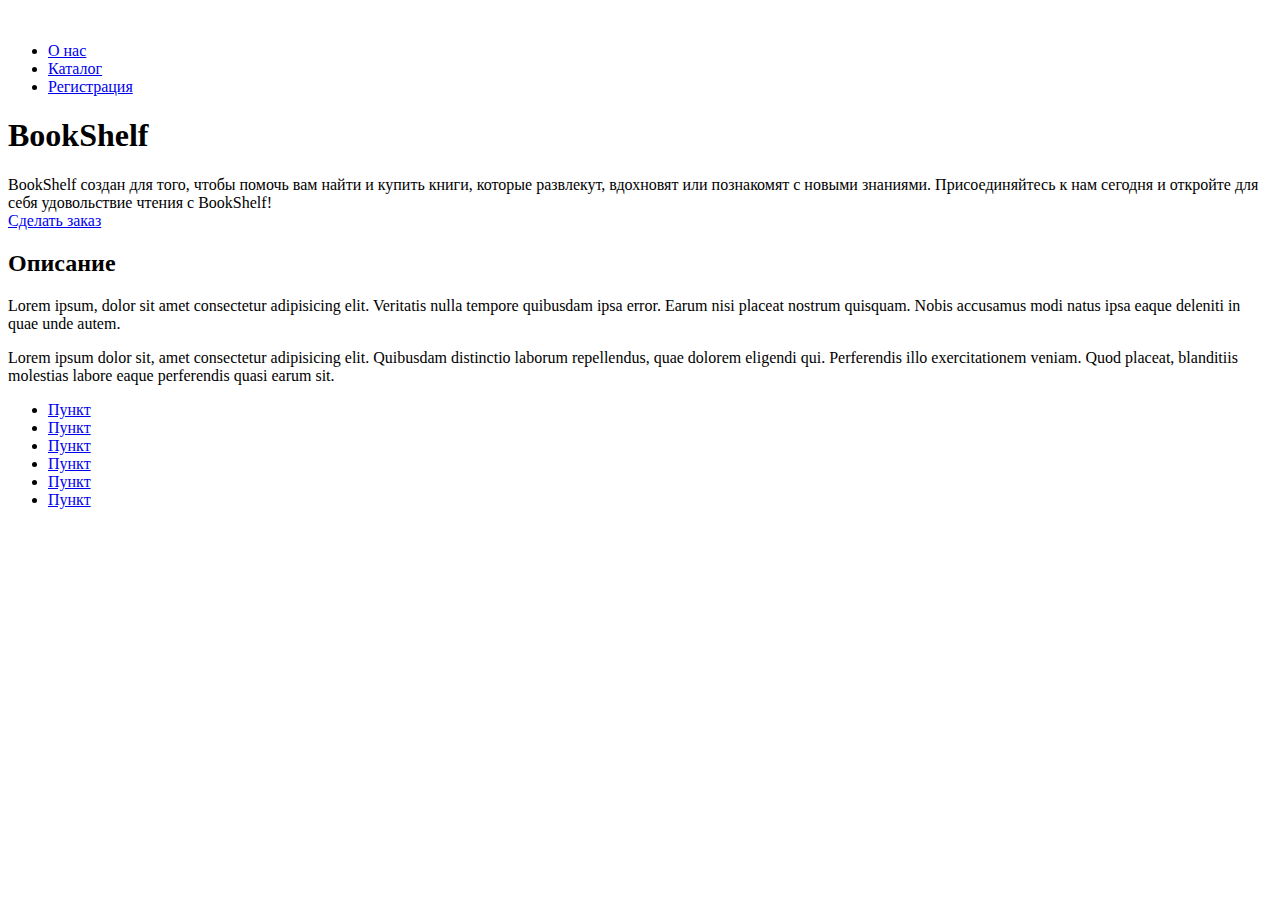
==== index.html @ 665e8b8f "Add files via upload" ====
<!DOCTYPE html>
<html lang="ru">
	<head>
		<meta charset="utf-8">
		<title>BOOKSHELF</title>
		<meta http-equiv="X-UA-Compatible" content="IE=edge">
		<meta name="viewport" content="width=device-width, initial-scale=1, maximum-scale=1">
		<meta name="theme-color" content="#36A26B">
        <link href="https://cdn.jsdelivr.net/npm/bootstrap@5.2.1/dist/css/bootstrap.min.css" rel="stylesheet" integrity="sha384-iYQeCzEYFbKjA/T2uDLTpkwGzCiq6soy8tYaI1GyVh/UjpbCx/TYkiZhlZB6+fzT" crossorigin="anonymous">
		<style>body { opacity: 100; overflow-x: hidden; } html { background-color: #fff; }</style>
	</head>

	<body>

		<header>
            <div class="container">
                <a href="index.html" class="logo" target="_self"><img src="./images/logo.svg" alt=""></a>
                <div class="hamburger" id="hamburger-1">
                    <span class="line"></span>
                    <span class="line"></span>
                    <span class="line"></span>
                </div>
                <ul class="mnu_top">
                    <li><a href="./about.html" target="_self">О нас</a></li>
                    <li><a href="./catalog.html" target="_self">Каталог</a></li>
                    <li><a href="./card.html" target="_self">Регистрация</a></li>
                </ul>
            </div>
		</header>

        <section id="main" style="background-image: url('https://content.fortune.com/wp-content/uploads/2020/06/GettyImages-577674005-e1591100488177.jpg');">
            <div class="container">
                <div class="inner">
                    <h1>BookShelf</h1>
                    <div class="description">
                        BookShelf создан для того, чтобы помочь вам найти и купить книги, которые развлекут, вдохновят или познакомят с новыми знаниями. Присоединяйтесь к нам сегодня и откройте для себя удовольствие чтения с BookShelf!
                    </div>
                    <a href="./catalog.html" class="btn">Сделать заказ</a>
                </div>
            </div>
        </section>
            
        <section id="content">
            <div class="container">
                <div class="inner_content">
                    <h2>Описание</h2>
                    <p>Lorem ipsum, dolor sit amet consectetur adipisicing elit. Veritatis nulla tempore quibusdam ipsa error. Earum nisi placeat nostrum quisquam. Nobis accusamus modi natus ipsa eaque deleniti in quae unde autem.</p>
                    <p>Lorem ipsum dolor sit, amet consectetur adipisicing elit. Quibusdam distinctio laborum repellendus, quae dolorem eligendi qui. Perferendis illo exercitationem veniam. Quod placeat, blanditiis molestias labore eaque perferendis quasi earum sit.</p>
                </div>
            </div>
        </section>

        <footer>
            <div class="container">
                <div class="inner_footer">
                    <ul>
                        <li><a href="#">Пункт</a></li>
                        <li><a href="#">Пункт</a></li>
                        <li><a href="#">Пункт</a></li>
                        <li><a href="#">Пункт</a></li>
                        <li><a href="#">Пункт</a></li>
                        <li><a href="#">Пункт</a></li>
                    </ul>
                </div>
            </div>            
        </footer>

		<!-- libs -->
		<link rel="stylesheet" href="libs/bootstrap-grid.min.css">
        <script src="libs/jquery/dist/jquery.min.js"></script>

		<link rel="stylesheet" href="css/main.css">
		<link rel="stylesheet" href="css/adaptive.css">
		<script src="js/common.js"></script>

	</body>
</html>
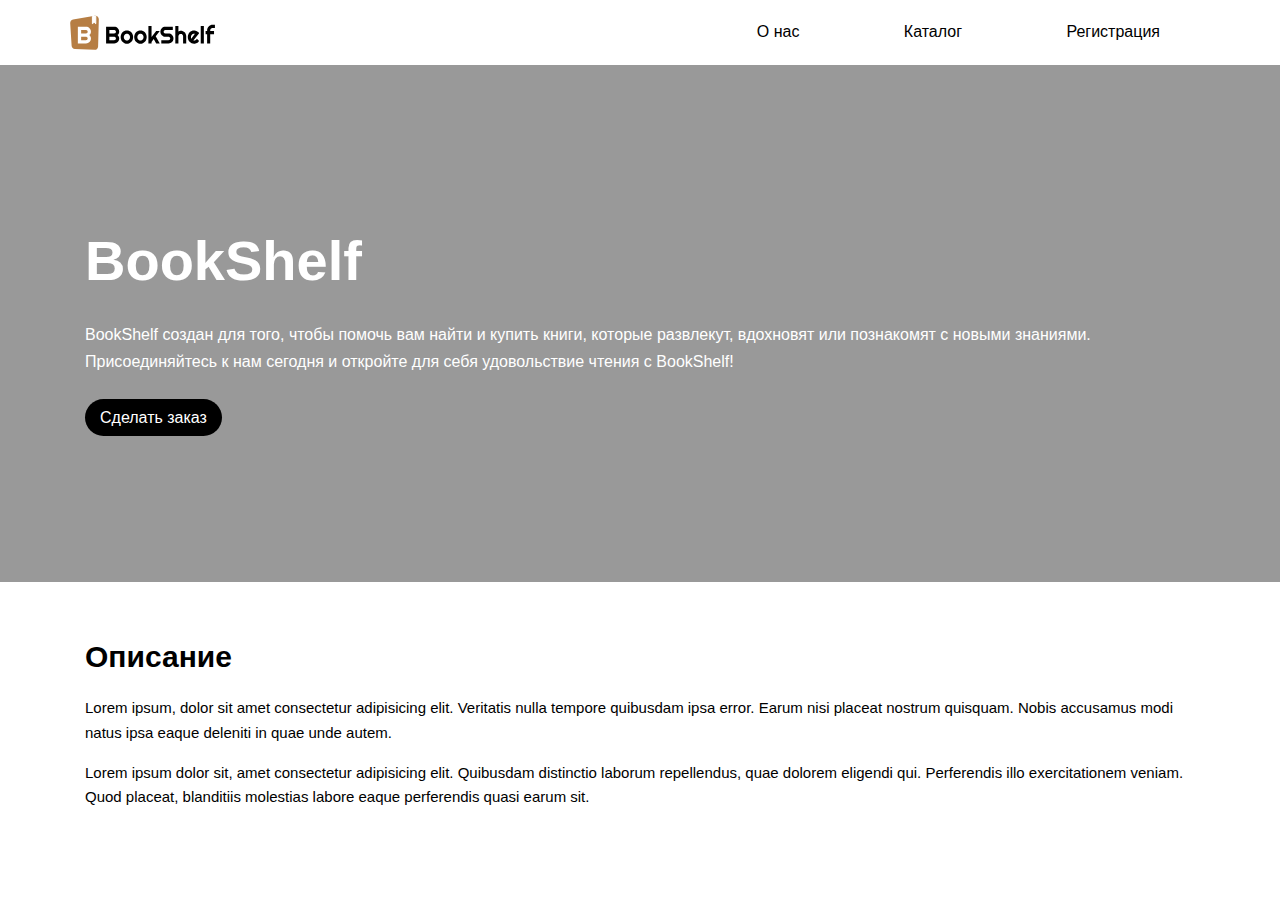
==== commit 91f656f5: "Update index.html" ====
--- a/index.html
+++ b/index.html
@@ -50,21 +50,6 @@
             </div>
         </section>
 
-        <footer>
-            <div class="container">
-                <div class="inner_footer">
-                    <ul>
-                        <li><a href="#">Пункт</a></li>
-                        <li><a href="#">Пункт</a></li>
-                        <li><a href="#">Пункт</a></li>
-                        <li><a href="#">Пункт</a></li>
-                        <li><a href="#">Пункт</a></li>
-                        <li><a href="#">Пункт</a></li>
-                    </ul>
-                </div>
-            </div>            
-        </footer>
-
 		<!-- libs -->
 		<link rel="stylesheet" href="libs/bootstrap-grid.min.css">
         <script src="libs/jquery/dist/jquery.min.js"></script>
--- a/css/main.css
+++ b/css/main.css
@@ -0,0 +1,268 @@
+* {
+  margin: 0;
+  padding: 0;
+  -webkit-box-sizing: border-box;
+  box-sizing: border-box;
+}
+*:before, *:after {
+  -webkit-box-sizing: border-box;
+  box-sizing: border-box;
+}
+*:focus {
+  outline: none;
+}
+
+*::-webkit-input-placeholder {
+  color: #c0c0c0;
+  opacity: 1;
+}
+
+*:-moz-placeholder {
+  color: #c0c0c0;
+  opacity: 1;
+}
+
+*::-moz-placeholder {
+  color: #c0c0c0;
+  opacity: 1;
+}
+
+*:-ms-input-placeholder {
+  color: #c0c0c0;
+  opacity: 1;
+}
+
+::-webkit-scrollbar {
+  width: 10px;
+  background-color: rgba(0, 0, 0, 0);
+  border-radius: 100px;
+}
+
+::-webkit-scrollbar:hover {
+  background-color: rgba(0, 0, 0, 0.09);
+}
+
+::-webkit-scrollbar-thumb:vertical {
+  background: rgba(0, 0, 0, 0.5);
+  border-radius: 100px;
+  background-clip: padding-box;
+  border: 2px solid rgba(0, 0, 0, 0);
+  min-height: 10px;
+}
+
+::-webkit-scrollbar-thumb:vertical:active {
+  background: rgba(0, 0, 0, 0.61);
+  border-radius: 100px;
+}
+
+body input:focus:required:invalid,
+body textarea:focus:required:invalid {
+  color: #000;
+}
+
+body input:required:valid,
+body textarea:required:valid {
+  color: #000;
+}
+
+html, body {
+  height: 100%;
+}
+
+body {
+  font-size: 16px;
+  min-width: 320px;
+  position: relative;
+  line-height: 1.65;
+  font-family: "Roboto", sans-serif;
+  overflow-x: hidden;
+  opacity: 1;
+}
+
+.img-responsive {
+  display: block;
+  max-width: 100%;
+  height: auto;
+}
+
+dl, ol, ul {
+  margin-top: 0;
+  margin-bottom: 0;
+}
+
+img{
+  max-width: 100%;
+}
+
+header{
+ background-color: #fff;
+}
+
+header .container {
+  display: -webkit-flex;
+  display: -ms-flex;
+  display: flex;
+  -ms-align-items: center;
+  align-items: center;
+  justify-content: space-between;
+  padding: 15px 0;
+}
+
+header .logo{
+  max-width: 150px;
+  display: flex;
+  -ms-align-items:center;
+  align-items: center;
+  justify-content: center;
+}
+
+header .mnu_top{
+  list-style-type: none;
+}
+
+header .mnu_top li{
+  display: inline-block;
+  padding: 0 50px;
+}
+
+header .mnu_top li a{
+-webkit-transition: all .4s ease;
+-o-transition: all .4s ease;
+transition: all .4s ease;
+display: block;
+text-decoration: none;
+color: #000;
+}
+
+header .mnu_top li a:hover{
+color: #B67E44;
+}
+
+#main{
+  -webkit-background-size: cover;
+  background-size: cover;
+  background-position: center;
+  background-repeat: no-repeat;
+  padding: 150px 0;
+  position: relative;
+
+}
+
+#main::before{
+  content: '';
+  position: absolute;
+  top: 0;
+  left: 0;
+  width: 100%;
+  height: 100%;
+  z-index: 1;
+  background-color: rgba(0, 0, 0, .40);
+}
+
+#main .inner{
+  z-index: 2;
+  position: relative;
+}
+
+#main .inner > h1{
+  font-size: 56px;
+  color: #fff;
+}
+
+#main .inner > .description{
+  margin: 15px 0 30px;
+  color: #fff;
+}
+
+.btn{
+  text-decoration: none;
+  color: #fff;
+  background-color: #000;
+  transition: all .4s ease;
+  padding: 10px 15px;
+  border-radius: 30px;
+  font-weight: 500;
+}
+
+.btn:hover{
+  background-color: #000;
+}
+
+.btn:first-child:hover, :not(.btn-check)+.btn:hover {
+  color: #fff;
+  background-color: #B67E44;
+  border-color: #B67E44;
+}
+
+#content{
+  padding: 50px 0;
+}
+
+#content .inner_content h2{
+font-size: 30px
+}
+
+#content .inner_content p{
+  margin: 1em 0;
+  font-size: 15px;
+}
+
+footer{
+  padding: 50px 0;
+}
+
+footer ul{
+  list-style-type: none;
+  column-count: 3;
+}
+
+footer ul li{
+  display: block;
+  margin-bottom: .5em;
+}
+
+footer ul a{
+  color: #000;
+  text-decoration: none;
+  -webkit-transition: color .4s ease;
+  -o-transition: color .4s ease;
+  transition: color .4s ease;
+}
+
+footer ul a:hover{
+  color: #B67E44;
+  ;
+}
+
+.hamburger {
+  display: none;
+}
+
+.hamburger .line {
+  width: 24px;
+  height: 3px;
+  background-color: #000;
+  display: block;
+  margin: 6px auto;
+  -webkit-transition: all 0.3s ease-in-out;
+  transition: all 0.3s ease-in-out;
+  border-radius: 5px
+}
+
+.hamburger:hover {
+  cursor: pointer;
+}
+
+#hamburger-1.is-active .line:nth-child(2) {
+  opacity: 0;
+}
+
+#hamburger-1.is-active .line:nth-child(1) {
+  -webkit-transform: translateY(9px) rotate(45deg);
+  transform: translateY(9px) rotate(45deg);
+}
+
+#hamburger-1.is-active .line:nth-child(3) {
+  -webkit-transform: translateY(-9px) rotate(-45deg);
+  transform: translateY(-9px) rotate(-45deg);
+}--- a/css/adaptive.css
+++ b/css/adaptive.css
@@ -0,0 +1,92 @@
+/*Desktop*/
+@media only screen and (max-width: 1200px) {
+  #main .inner > .description {
+  max-width: 80%;
+  }
+}
+
+/*Tablets*/
+@media only screen and (max-width: 768px) {
+    header{
+    padding: 0 15px;
+    position: relative;
+  }
+
+  .mnu_top{
+    display: none;
+    position: absolute;
+    width: 100%;
+    left: 0;
+    top: 60px;
+    z-index: 10;
+    background-color: #fff;
+  }
+
+  .mnu_top li{
+    display: block;
+    margin: 10px;
+    width: 100%;
+  }
+
+  .hamburger{
+    display: block;
+  }
+
+  #main{
+    padding: 50px 0;
+  }
+
+  #main .inner > h1{
+    font-size: 36px;
+  }
+
+  #main .inner > .description{
+    max-width: 100%;
+  }
+
+  #content, footer{
+    padding: 30px 0;
+  }
+
+  #content .inner_content h2{
+    font-size: 26px;
+  }
+
+  #content .inner_content p{
+    font-size: 14px;
+  }
+
+  footer ul a{
+    font-size: 14px;
+  }
+}
+
+
+/*Phones*/
+@media only screen and (max-width: 480px) {
+  #main .inner > h1{
+    font-size: 30px;
+  }
+
+  #main .inner > .description{
+    font-size: 13px;
+    margin-top: 5px;
+    margin-bottom: 20px;
+  }
+ 
+  .btn{
+    font-size: 14px;
+  }
+  
+  #content .inner_content h2{
+    font-size: 20px;
+  }
+
+  #content .inner_content p{
+    font-size: 12px;
+  }
+  
+  footer ul{
+    column-count: 2;
+  }
+}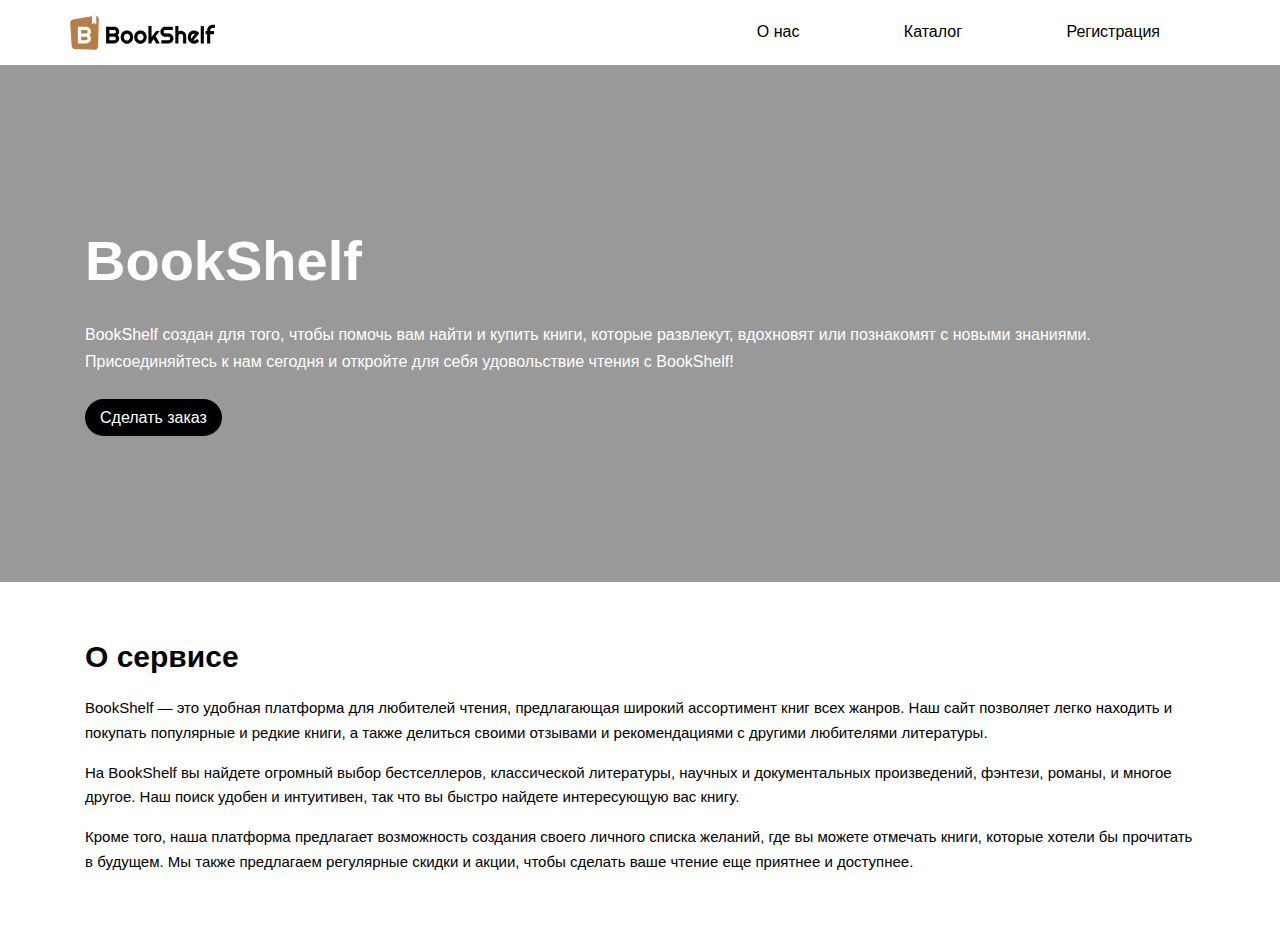
==== commit 7d71465a: "Update index.html" ====
--- a/index.html
+++ b/index.html
@@ -43,9 +43,10 @@
         <section id="content">
             <div class="container">
                 <div class="inner_content">
-                    <h2>Описание</h2>
-                    <p>Lorem ipsum, dolor sit amet consectetur adipisicing elit. Veritatis nulla tempore quibusdam ipsa error. Earum nisi placeat nostrum quisquam. Nobis accusamus modi natus ipsa eaque deleniti in quae unde autem.</p>
-                    <p>Lorem ipsum dolor sit, amet consectetur adipisicing elit. Quibusdam distinctio laborum repellendus, quae dolorem eligendi qui. Perferendis illo exercitationem veniam. Quod placeat, blanditiis molestias labore eaque perferendis quasi earum sit.</p>
+                    <h2>О сервисе</h2>
+                    <p>BookShelf — это удобная платформа для любителей чтения, предлагающая широкий ассортимент книг всех жанров. Наш сайт позволяет легко находить и покупать популярные и редкие книги, а также делиться своими отзывами и рекомендациями с другими любителями литературы.</p>
+                    <p>На BookShelf вы найдете огромный выбор бестселлеров, классической литературы, научных и документальных произведений, фэнтези, романы, и многое другое. Наш поиск удобен и интуитивен, так что вы быстро найдете интересующую вас книгу.</p>
+                    <p>Кроме того, наша платформа предлагает возможность создания своего личного списка желаний, где вы можете отмечать книги, которые хотели бы прочитать в будущем. Мы также предлагаем регулярные скидки и акции, чтобы сделать ваше чтение еще приятнее и доступнее.</p>
                 </div>
             </div>
         </section>
--- a/css/main.css
+++ b/css/main.css
@@ -207,33 +207,6 @@
   font-size: 15px;
 }
 
-footer{
-  padding: 50px 0;
-}
-
-footer ul{
-  list-style-type: none;
-  column-count: 3;
-}
-
-footer ul li{
-  display: block;
-  margin-bottom: .5em;
-}
-
-footer ul a{
-  color: #000;
-  text-decoration: none;
-  -webkit-transition: color .4s ease;
-  -o-transition: color .4s ease;
-  transition: color .4s ease;
-}
-
-footer ul a:hover{
-  color: #B67E44;
-  ;
-}
-
 .hamburger {
   display: none;
 }
@@ -265,4 +238,4 @@
 #hamburger-1.is-active .line:nth-child(3) {
   -webkit-transform: translateY(-9px) rotate(-45deg);
   transform: translateY(-9px) rotate(-45deg);
-}+}
--- a/css/adaptive.css
+++ b/css/adaptive.css
@@ -55,10 +55,6 @@
   #content .inner_content p{
     font-size: 14px;
   }
-
-  footer ul a{
-    font-size: 14px;
-  }
 }
 
 
@@ -89,4 +85,4 @@
   footer ul{
     column-count: 2;
   }
-}+}
